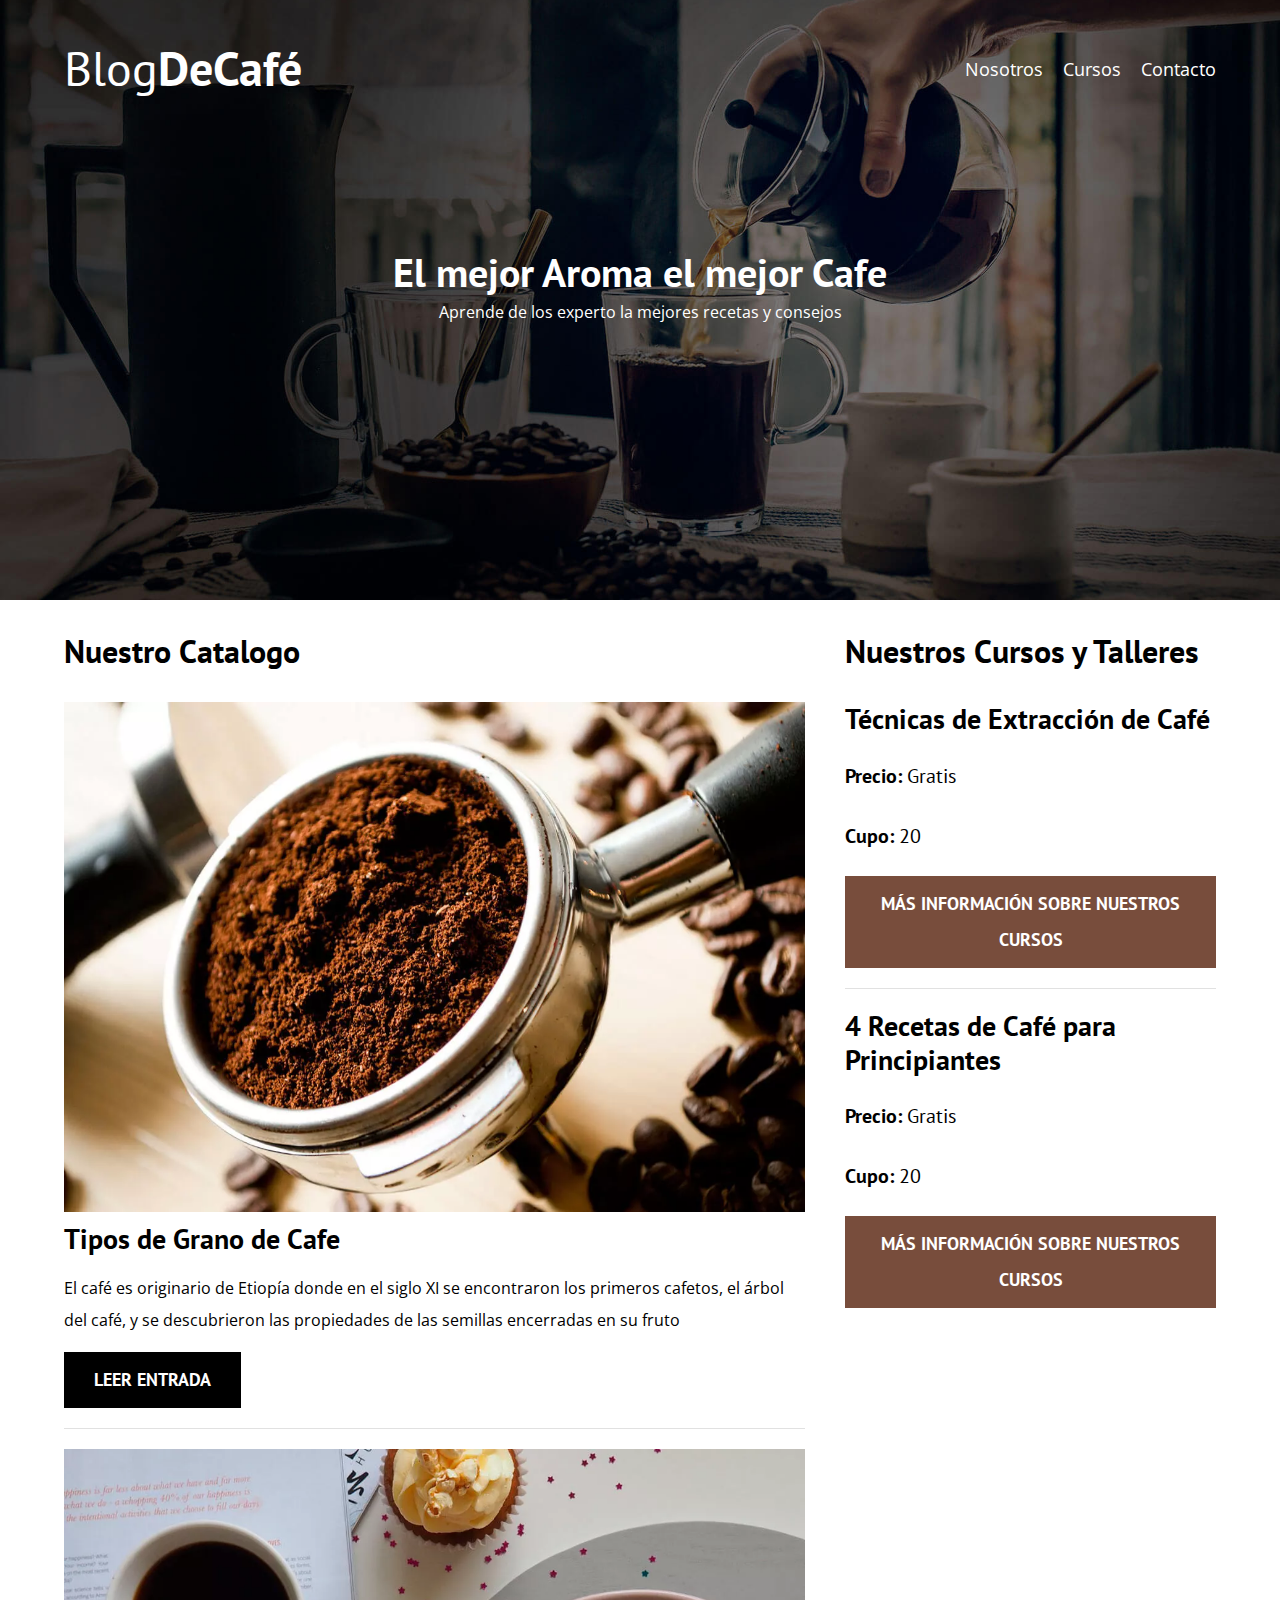
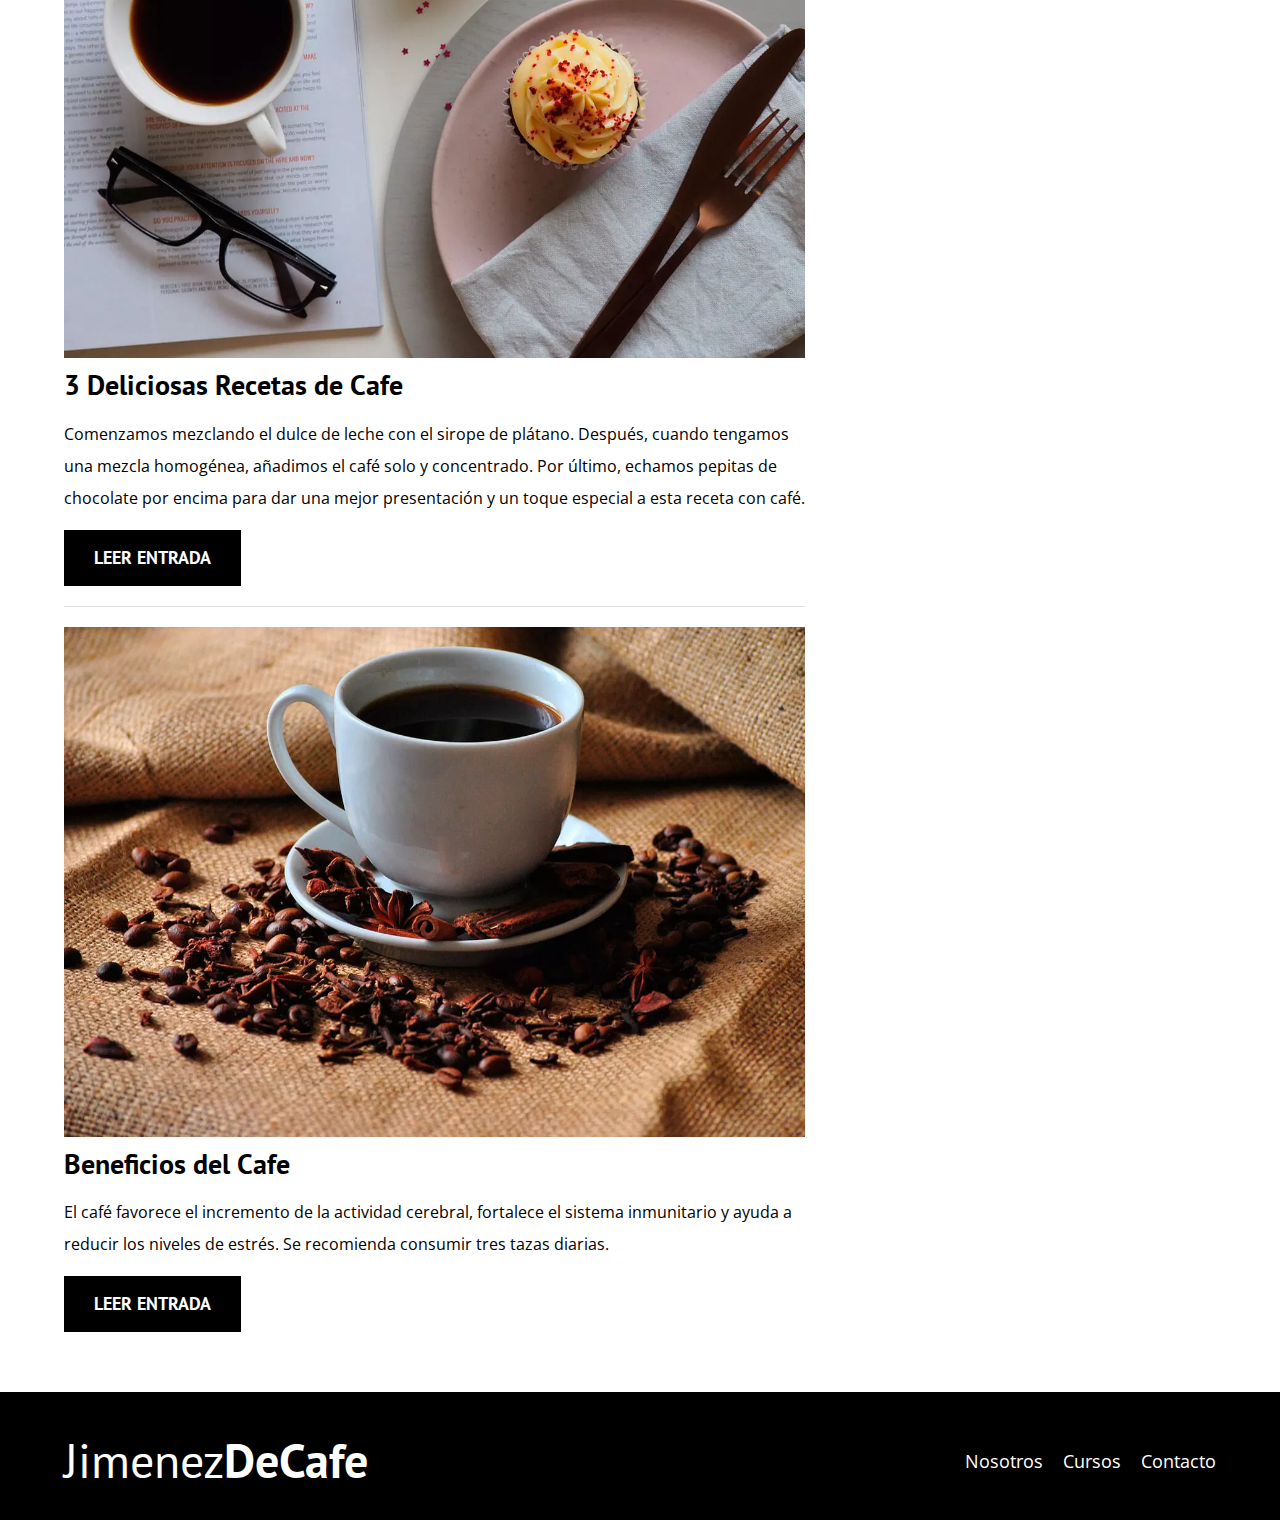
==== index.html @ a4f6740d "first commit" ====
<!DOCTYPE html>
<html lang="en">
<head>
    <meta charset="UTF-8">
    <meta name="viewport" content="width=device-width, initial-scale=1.0">
    <title>Cafeteria Dulce Aroma</title>
    <meta name="description" content="Página web de blog de café">

    <!-- Prefetch -->
    <link rel="prefetch" href="nosotros.html" as="document">

    <!-- Preload -->
    <link rel="preload" href="css/normalize.css" as="style">
    <link rel="stylesheet" href="css/normalize.css">

    <link rel="preload" href="https://fonts.googleapis.com/css2?family=Open+Sans&family=PT+Sans:wght@400;700&display=swap"  crossorigin="crossorigin" as="font">
    <link href="https://fonts.googleapis.com/css2?family=Open+Sans&family=PT+Sans:wght@400;700&display=swap" rel="stylesheet">
    
    <link rel="preload" href="css/style.css" as="style">
    <link rel="stylesheet" href="css/style.css">
</head>
<body>

    <header class="header">

        <div class="contenedor">
            <div class="barra">
                <a class="logo" href="index.html">
                    <h1 class="logo__nombre no-margin centrar-texto">Blog<span class="logo__bold">DeCafé</span></h1>
                </a>

                <nav class="navegacion">
                    <a href="nosotros.html" class="navegacion__enlace">Nosotros</a>
                    <a href="cursos.html" class="navegacion__enlace">Cursos</a>
                    <a href="contacto.html" class="navegacion__enlace">Contacto</a>
                </nav>
            </div>
        </div>

        <div class="header__texto">
            <h2 class="no-margin">El mejor Aroma el mejor Cafe</h2>
            <p class="no-margin">Aprende de los experto la mejores recetas y consejos</p>
        </div>
    </header>

    <div class="contenedor contenido-principal">
        <main class="blog">
            <h3>Nuestro Catalogo</h3>

            <article class="entrada">
                <div class="entrada__imagen">
                    <picture>
                        <source loading="lazy"  srcset="img/blog1.webp" type="image/webp">
                        <img loading="lazy" src="img/blog1.jpg" alt="imagen blog"> 
                    </picture>
                </div>

                <div class="entrada__contenido">
                    <h4 class="no-margin">Tipos de Grano de Cafe</h4>
                    <p>El café es originario de Etiopía donde en el siglo XI 
                        se encontraron los primeros cafetos, 
                        el árbol del café, y se descubrieron las propiedades 
                        de las semillas encerradas en su fruto</p>
                        <a href="entrada.html" class="boton boton--primario">Leer Entrada</a>
                </div>
            </article>

            <article class="entrada">
                <div class="entrada__imagen">
                    <picture>
                        <source loading="lazy"  srcset="img/blog2.webp" type="image/webp">
                        <img loading="lazy" src="img/cafe-con-helado-coco.webp" alt="imagen blog"> 
                    </picture>
                </div>

                <div class="entrada__contenido">
                    <h4 class="no-margin">3 Deliciosas Recetas de Cafe</h4>
                    <p>Comenzamos mezclando el dulce de leche con el sirope de plátano.
                        Después, cuando tengamos una mezcla homogénea, añadimos el café solo y concentrado.
                        Por último, echamos pepitas de chocolate por encima para dar una mejor presentación 
                        y un toque especial a esta receta con café.</p>
                        <a href="entrada.html" class="boton boton--primario">Leer Entrada</a>
                </div>
            </article>

            <article class="entrada">
                <div class="entrada__imagen">
                    <picture>
                        <source loading="lazy"  srcset="img/blog3.webp" type="image/webp">
                        <img loading="lazy" src="img/brownie-con-cafe.webp" alt="imagen blog"> 
                    </picture>
                </div>

                <div class="entrada__contenido">
                    <h4 class="no-margin">Beneficios del Cafe</h4>
                    <p>El café favorece el incremento de la actividad cerebral, 
                        fortalece el sistema inmunitario y ayuda a reducir los niveles de estrés. 
                        Se recomienda consumir tres tazas diarias.</p>
                        <a href="entrada.html" class="boton boton--primario">Leer Entrada</a>
                </div>
            </article>
        </main>
        <aside class="sidebar">
            <h3>Nuestros Cursos y Talleres</h3>

            <ul class="cursos no-padding">
                <li class="widget-curso">
                    <h4 class="no-margin">Técnicas de Extracción de Café</h4>
                    <p class="widget-curso__label">Precio: 
                        <span class="widget-curso__info">Gratis</span>
                    </p>
                    <p class="widget-curso__label">Cupo: 
                        <span class="widget-curso__info">20</span>
                    </p>
                    <a href="entrada.html" class="boton boton--secundario">Más Información sobre nuestros cursos</a>
                </li>

                <li class="widget-curso">
                    <h4 class="no-margin">4 Recetas de Café para Principiantes</h4>
                    <p class="widget-curso__label">Precio: 
                        <span class="widget-curso__info">Gratis</span>
                    </p>
                    <p class="widget-curso__label">Cupo: 
                        <span class="widget-curso__info">20</span>
                    </p>
                    <a href="entrada.html" class="boton boton--secundario">Más Información sobre nuestros cursos</a>
                </li>
            </ul>
        </aside>
    </div>

    <footer class="footer">
        <div class="contenedor">
            <div class="barra">
                <a class="logo" href="index.html">
                    <h1 class="logo__nombre no-margin centrar-texto">Jimenez<span class="logo__bold">DeCafe</span></h1>
                </a>

                <nav class="navegacion">
                    <a href="nosotros.html" class="navegacion__enlace">Nosotros</a>
                    <a href="cursos.html" class="navegacion__enlace">Cursos</a>
                    <a href="contacto.html" class="navegacion__enlace">Contacto</a>
                </nav>
            </div>
        </div>
    </footer>
    
    <script src="js/modernizr.js"></script>
</body>
</html>
---- css/style.css ----
:root {
    --fuenteHeading: 'PT Sans', sans-serif;
    --fuenteParrafos: 'Open Sans', sans-serif;

    --primario: #784D3C;
    --gris: #e1e1e1;
    --blanco: #ffffff;
    --negro: #000000;
}
html {
    box-sizing: border-box;
    font-size: 62.5%; /* 1 rem = 10px */    
}
*, *:before, *:after {
    box-sizing: inherit;
}
body {
    font-family: var(--fuenteParrafos);
    font-size: 1.6rem;
    line-height: 2;
}

/** Globales **/
.contenedor {
    width: min(90%, 120rem);
    margin: 0 auto;
}
a {
    text-decoration: none;
}
h1, h2, h3, h4 {
    font-family: var(--fuenteHeading);
    line-height: 1.2;
}
h1 {
    font-size: 4.8rem;
}
h2 {
    font-size: 4rem;
}
h3 {
    font-size: 3.2rem;
}
h4 {
    font-size: 2.8rem;
}
img {
    max-width: 100%;
}
/** Utilidades **/
.no-margin {
    margin: 0;
}
.no-padding {
    padding: 0;
}
.centrar-texto {
    text-align: center;
}

/** Header **/
.webp .header {
    background-image: url(../img/banner.jpg);
}
.no-webp .header {
    background-image: url(../img/banner.jpg);
}
.header {
    height: 60rem;
    background-size: cover;
    background-repeat: no-repeat;
    background-position: center center;
}
.header__texto {
   text-align: center;
   color: var(--blanco);
   margin-top: 5rem;
}
@media (min-width: 768px) {
    .header__texto {
        margin-top: 15rem;
    }
}
.barra {
    padding-top: 4rem;
}

@media (min-width: 768px) {
    .barra {
        display: flex;
        justify-content: space-between;
        align-items: center;
    }
}
.logo {
    color: var(--blanco);
    
}
.logo__nombre {
    font-weight: 400;
}
.logo__bold {
    font-weight: 700;
}
@media (min-width: 768px) {
    .navegacion {
        display: flex;
        gap: 2rem;
    }
}
.navegacion__enlace {
    display: block;
    text-align: center;
    font-size: 1.8rem;
    color: var(--blanco);
}

@media (min-width: 768px) {
    .contenido-principal {
        display: grid;
        grid-template-columns: 2fr 1fr;
        column-gap: 4rem;
    }
}

.entrada {
    border-bottom: 1px solid var(--gris);
    margin-bottom: 2rem;
}
.entrada:last-of-type {
    border: none;
    margin-bottom: 0;
}
.boton {
    display: block;
    font-family: var(--fuenteHeading);
    color: var(--blanco);
    text-align: center;
    padding: 1rem 3rem;
    font-size: 1.8rem;
    text-transform: uppercase;
    font-weight: 700;
    margin-bottom: 2rem;
    border: none;
}

@media (min-width: 768px) {
    .boton {
        display: inline-block;

    }
}
.boton:hover {
    cursor: pointer;
}
.boton--primario {
    background-color: var(--negro);
}
.boton--secundario {
    background-color: var(--primario);
}

.cursos {
    list-style: none;
}

.widget-curso {
    border-bottom: 1px solid var(--gris);
    margin-bottom: 2rem;
}
.widget-curso:last-of-type {
    border: none;
    margin-bottom: 0;
}
.widget-curso__label {
    font-family: var(--fuenteHeading);
    font-weight: bold;
}
.widget-curso__info {
    font-weight: normal;
}
.widget-curso__label,
.widget-curso__info {
    font-size: 2rem;
}

.footer {
    background-color: var(--negro);
    padding-bottom: 3rem;
    margin-top: 4rem;
}

/** Sobre Nosotros **/
@media (min-width: 768px) {
    .sobre-nosotros {
        display: grid;
        grid-template-columns: repeat(2, 1fr);
        column-gap: 2rem;
    }
}

/** Cursos **/
.curso {
    padding: 3rem 0;
    border-bottom: 1px solid var(--gris);
}
@media (min-width: 768px) {
    .curso {
        display: grid;
        grid-template-columns: 1fr 2fr;
        column-gap: 2rem;
    }
}
.curso:last-of-type {
   border: none;
}
.curso__label {
    font-family: var(--fuenteHeading);
    font-weight: bold;
}
.curso__info {
    font-weight: normal;
}
.curso__label,
.curso__info {
    font-size: 2rem;
}

/** Contacto **/
.contacto-bg {
    background-image: url(../img/contacto.jpg);
    height: 40rem;
    background-size: cover;
    background-repeat: no-repeat;
}

.formulario {
    background-color: var(--blanco);
    margin: -5rem auto 0 auto;
    width: 95%;
    padding: 5rem;
}
.campo {
    display: flex;
    margin-bottom: 2rem;
}
.campo__label {
    flex: 0 0 9rem;
    text-align: right;
    padding-right: 2rem;
}
.campo__field {
    flex: 1;
    border: 1px solid var(--gris);
}
.campo__field--textarea {
    height: 20rem;
}
---- css/style.css ----
:root {
    --fuenteHeading: 'PT Sans', sans-serif;
    --fuenteParrafos: 'Open Sans', sans-serif;

    --primario: #784D3C;
    --gris: #e1e1e1;
    --blanco: #ffffff;
    --negro: #000000;
}
html {
    box-sizing: border-box;
    font-size: 62.5%; /* 1 rem = 10px */    
}
*, *:before, *:after {
    box-sizing: inherit;
}
body {
    font-family: var(--fuenteParrafos);
    font-size: 1.6rem;
    line-height: 2;
}

/** Globales **/
.contenedor {
    width: min(90%, 120rem);
    margin: 0 auto;
}
a {
    text-decoration: none;
}
h1, h2, h3, h4 {
    font-family: var(--fuenteHeading);
    line-height: 1.2;
}
h1 {
    font-size: 4.8rem;
}
h2 {
    font-size: 4rem;
}
h3 {
    font-size: 3.2rem;
}
h4 {
    font-size: 2.8rem;
}
img {
    max-width: 100%;
}
/** Utilidades **/
.no-margin {
    margin: 0;
}
.no-padding {
    padding: 0;
}
.centrar-texto {
    text-align: center;
}

/** Header **/
.webp .header {
    background-image: url(../img/banner.jpg);
}
.no-webp .header {
    background-image: url(../img/banner.jpg);
}
.header {
    height: 60rem;
    background-size: cover;
    background-repeat: no-repeat;
    background-position: center center;
}
.header__texto {
   text-align: center;
   color: var(--blanco);
   margin-top: 5rem;
}
@media (min-width: 768px) {
    .header__texto {
        margin-top: 15rem;
    }
}
.barra {
    padding-top: 4rem;
}

@media (min-width: 768px) {
    .barra {
        display: flex;
        justify-content: space-between;
        align-items: center;
    }
}
.logo {
    color: var(--blanco);
    
}
.logo__nombre {
    font-weight: 400;
}
.logo__bold {
    font-weight: 700;
}
@media (min-width: 768px) {
    .navegacion {
        display: flex;
        gap: 2rem;
    }
}
.navegacion__enlace {
    display: block;
    text-align: center;
    font-size: 1.8rem;
    color: var(--blanco);
}

@media (min-width: 768px) {
    .contenido-principal {
        display: grid;
        grid-template-columns: 2fr 1fr;
        column-gap: 4rem;
    }
}

.entrada {
    border-bottom: 1px solid var(--gris);
    margin-bottom: 2rem;
}
.entrada:last-of-type {
    border: none;
    margin-bottom: 0;
}
.boton {
    display: block;
    font-family: var(--fuenteHeading);
    color: var(--blanco);
    text-align: center;
    padding: 1rem 3rem;
    font-size: 1.8rem;
    text-transform: uppercase;
    font-weight: 700;
    margin-bottom: 2rem;
    border: none;
}

@media (min-width: 768px) {
    .boton {
        display: inline-block;

    }
}
.boton:hover {
    cursor: pointer;
}
.boton--primario {
    background-color: var(--negro);
}
.boton--secundario {
    background-color: var(--primario);
}

.cursos {
    list-style: none;
}

.widget-curso {
    border-bottom: 1px solid var(--gris);
    margin-bottom: 2rem;
}
.widget-curso:last-of-type {
    border: none;
    margin-bottom: 0;
}
.widget-curso__label {
    font-family: var(--fuenteHeading);
    font-weight: bold;
}
.widget-curso__info {
    font-weight: normal;
}
.widget-curso__label,
.widget-curso__info {
    font-size: 2rem;
}

.footer {
    background-color: var(--negro);
    padding-bottom: 3rem;
    margin-top: 4rem;
}

/** Sobre Nosotros **/
@media (min-width: 768px) {
    .sobre-nosotros {
        display: grid;
        grid-template-columns: repeat(2, 1fr);
        column-gap: 2rem;
    }
}

/** Cursos **/
.curso {
    padding: 3rem 0;
    border-bottom: 1px solid var(--gris);
}
@media (min-width: 768px) {
    .curso {
        display: grid;
        grid-template-columns: 1fr 2fr;
        column-gap: 2rem;
    }
}
.curso:last-of-type {
   border: none;
}
.curso__label {
    font-family: var(--fuenteHeading);
    font-weight: bold;
}
.curso__info {
    font-weight: normal;
}
.curso__label,
.curso__info {
    font-size: 2rem;
}

/** Contacto **/
.contacto-bg {
    background-image: url(../img/contacto.jpg);
    height: 40rem;
    background-size: cover;
    background-repeat: no-repeat;
}

.formulario {
    background-color: var(--blanco);
    margin: -5rem auto 0 auto;
    width: 95%;
    padding: 5rem;
}
.campo {
    display: flex;
    margin-bottom: 2rem;
}
.campo__label {
    flex: 0 0 9rem;
    text-align: right;
    padding-right: 2rem;
}
.campo__field {
    flex: 1;
    border: 1px solid var(--gris);
}
.campo__field--textarea {
    height: 20rem;
}
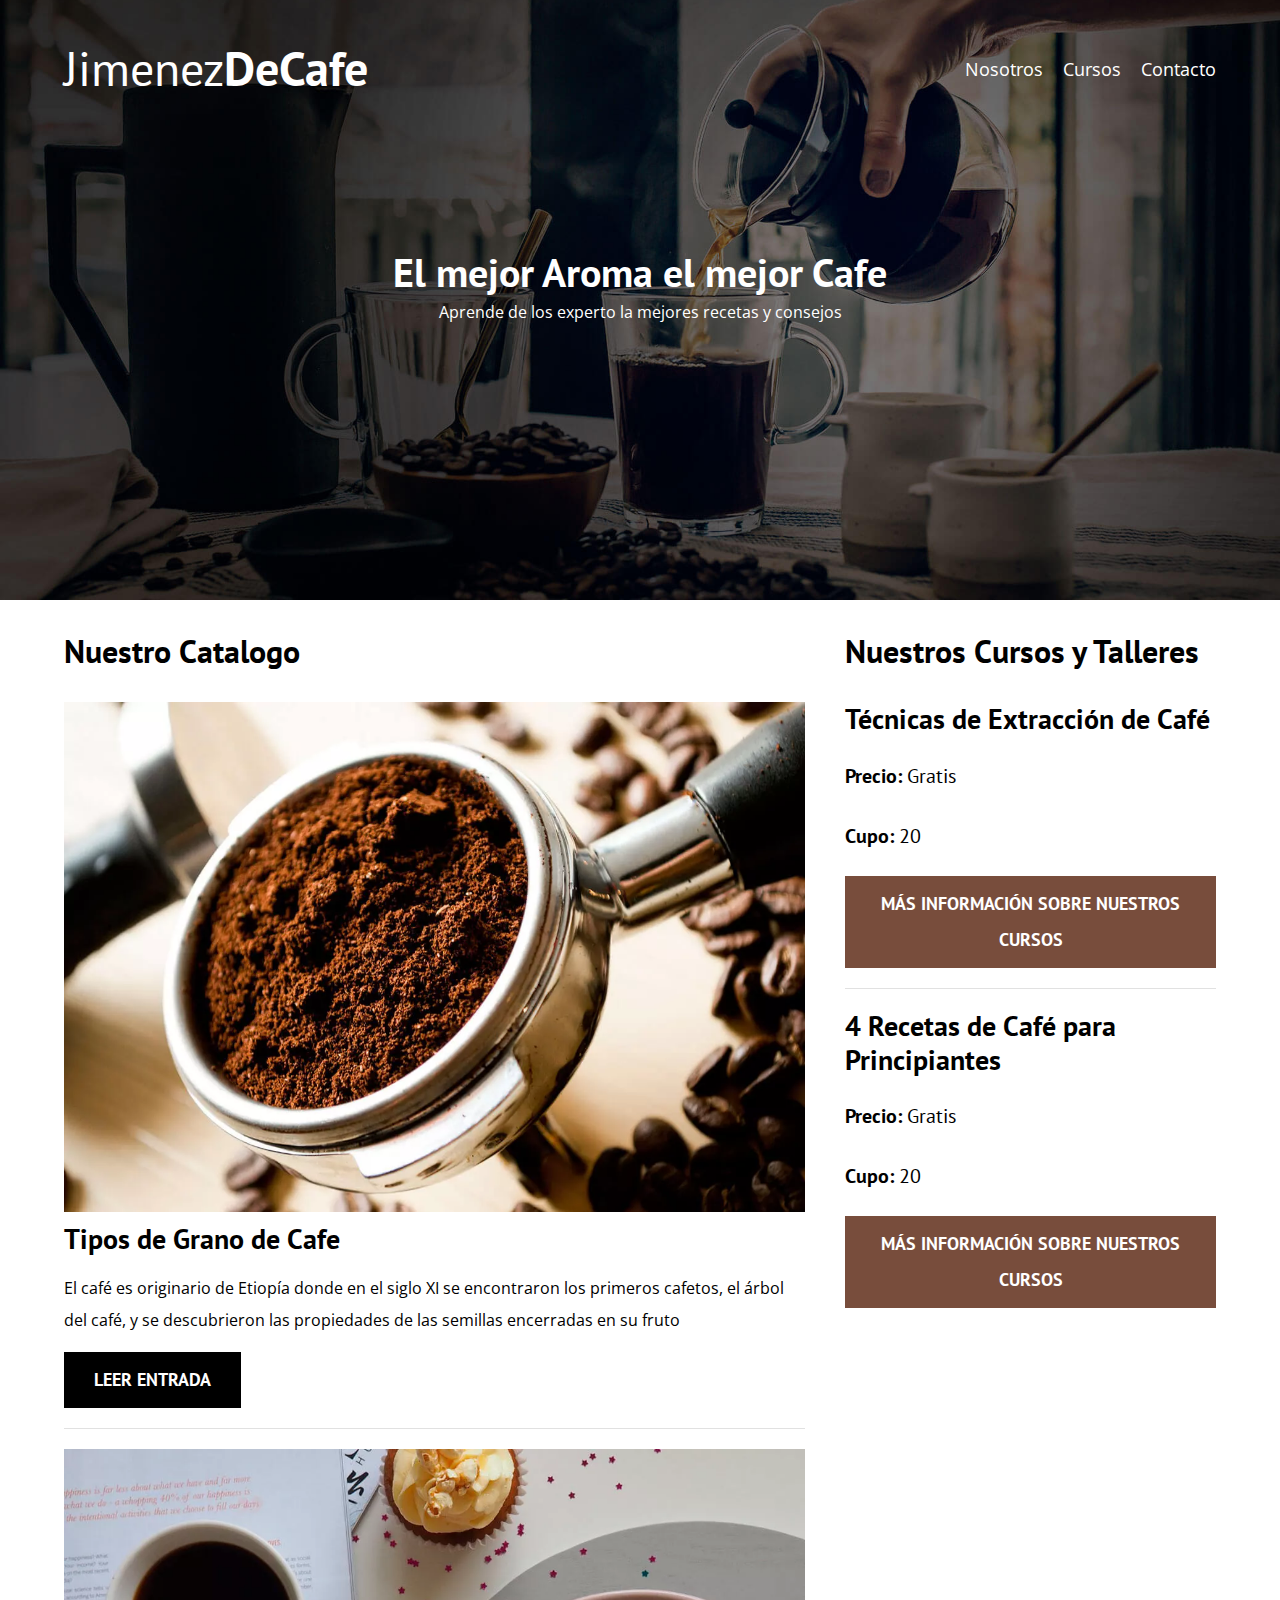
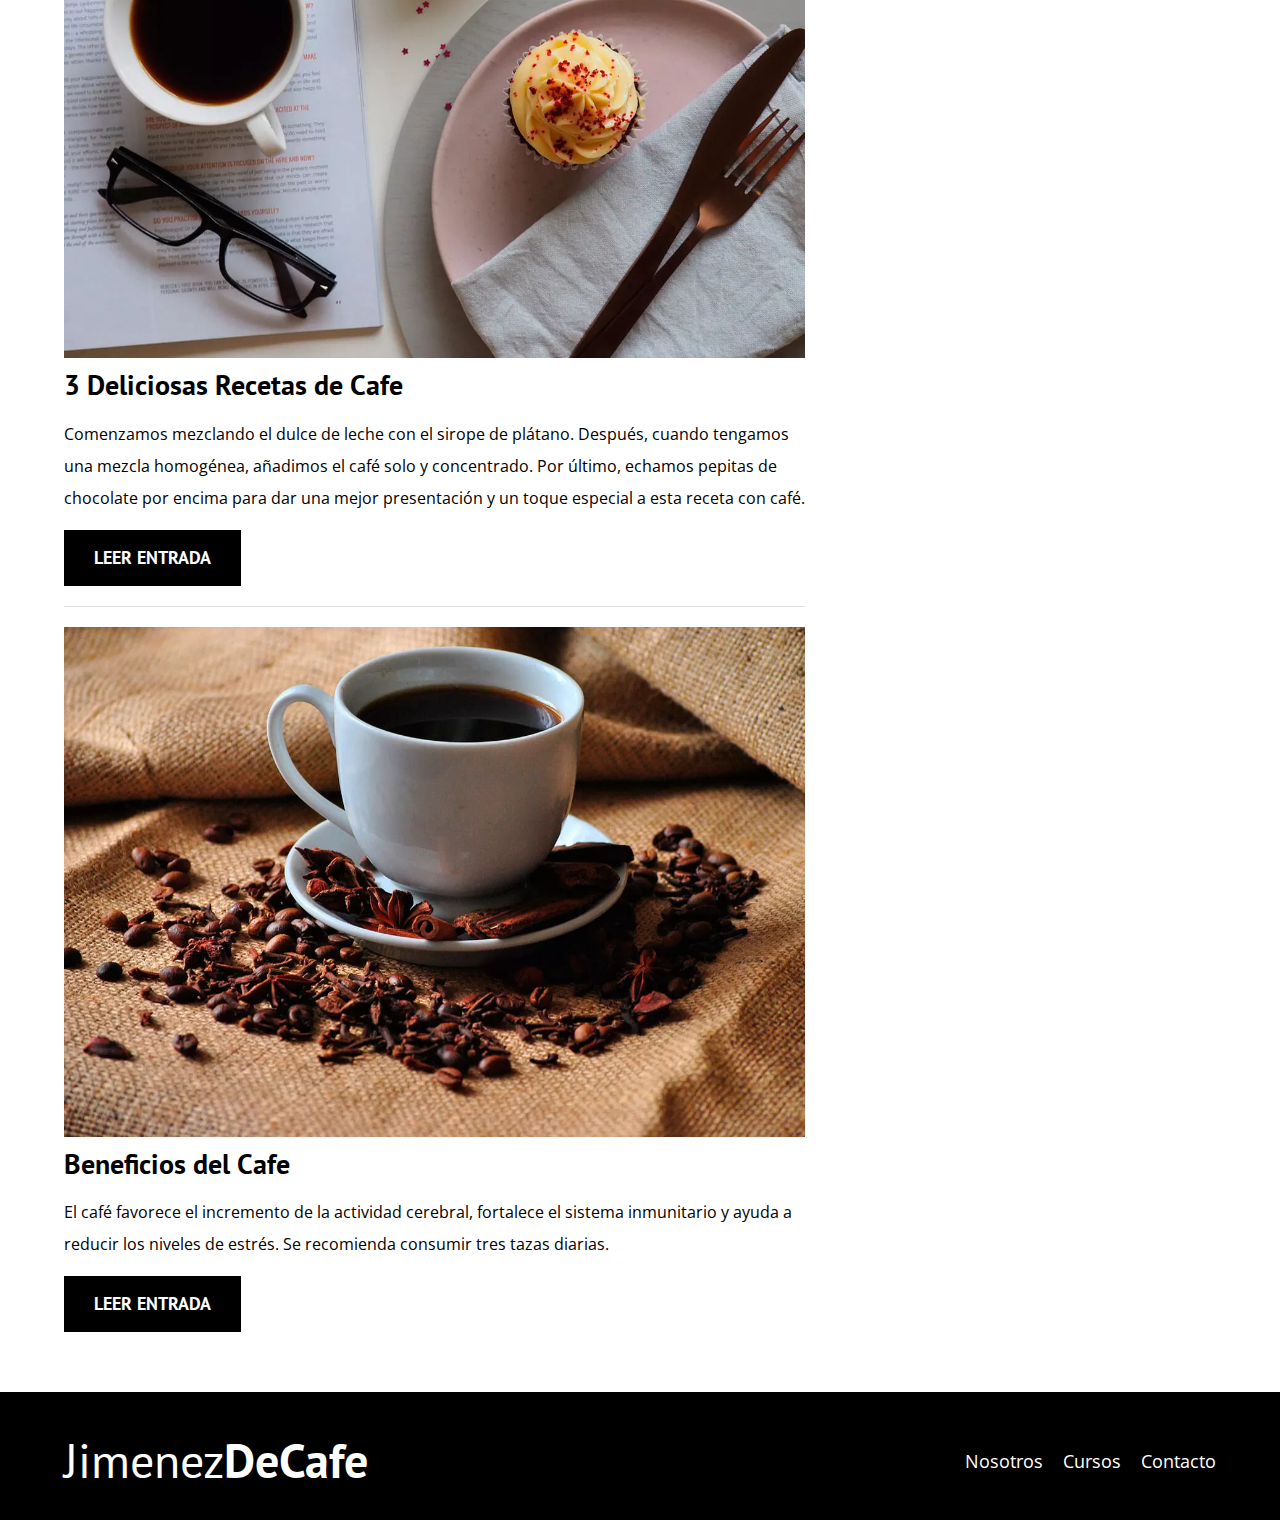
==== commit b51be7ed: "Cafeteria dulce aroma" ====
--- a/index.html
+++ b/index.html
@@ -26,7 +26,7 @@
         <div class="contenedor">
             <div class="barra">
                 <a class="logo" href="index.html">
-                    <h1 class="logo__nombre no-margin centrar-texto">Blog<span class="logo__bold">DeCafé</span></h1>
+                    <h1 class="logo__nombre no-margin centrar-texto">Jimenez<span class="logo__bold">DeCafe</span></h1>
                 </a>
 
                 <nav class="navegacion">
